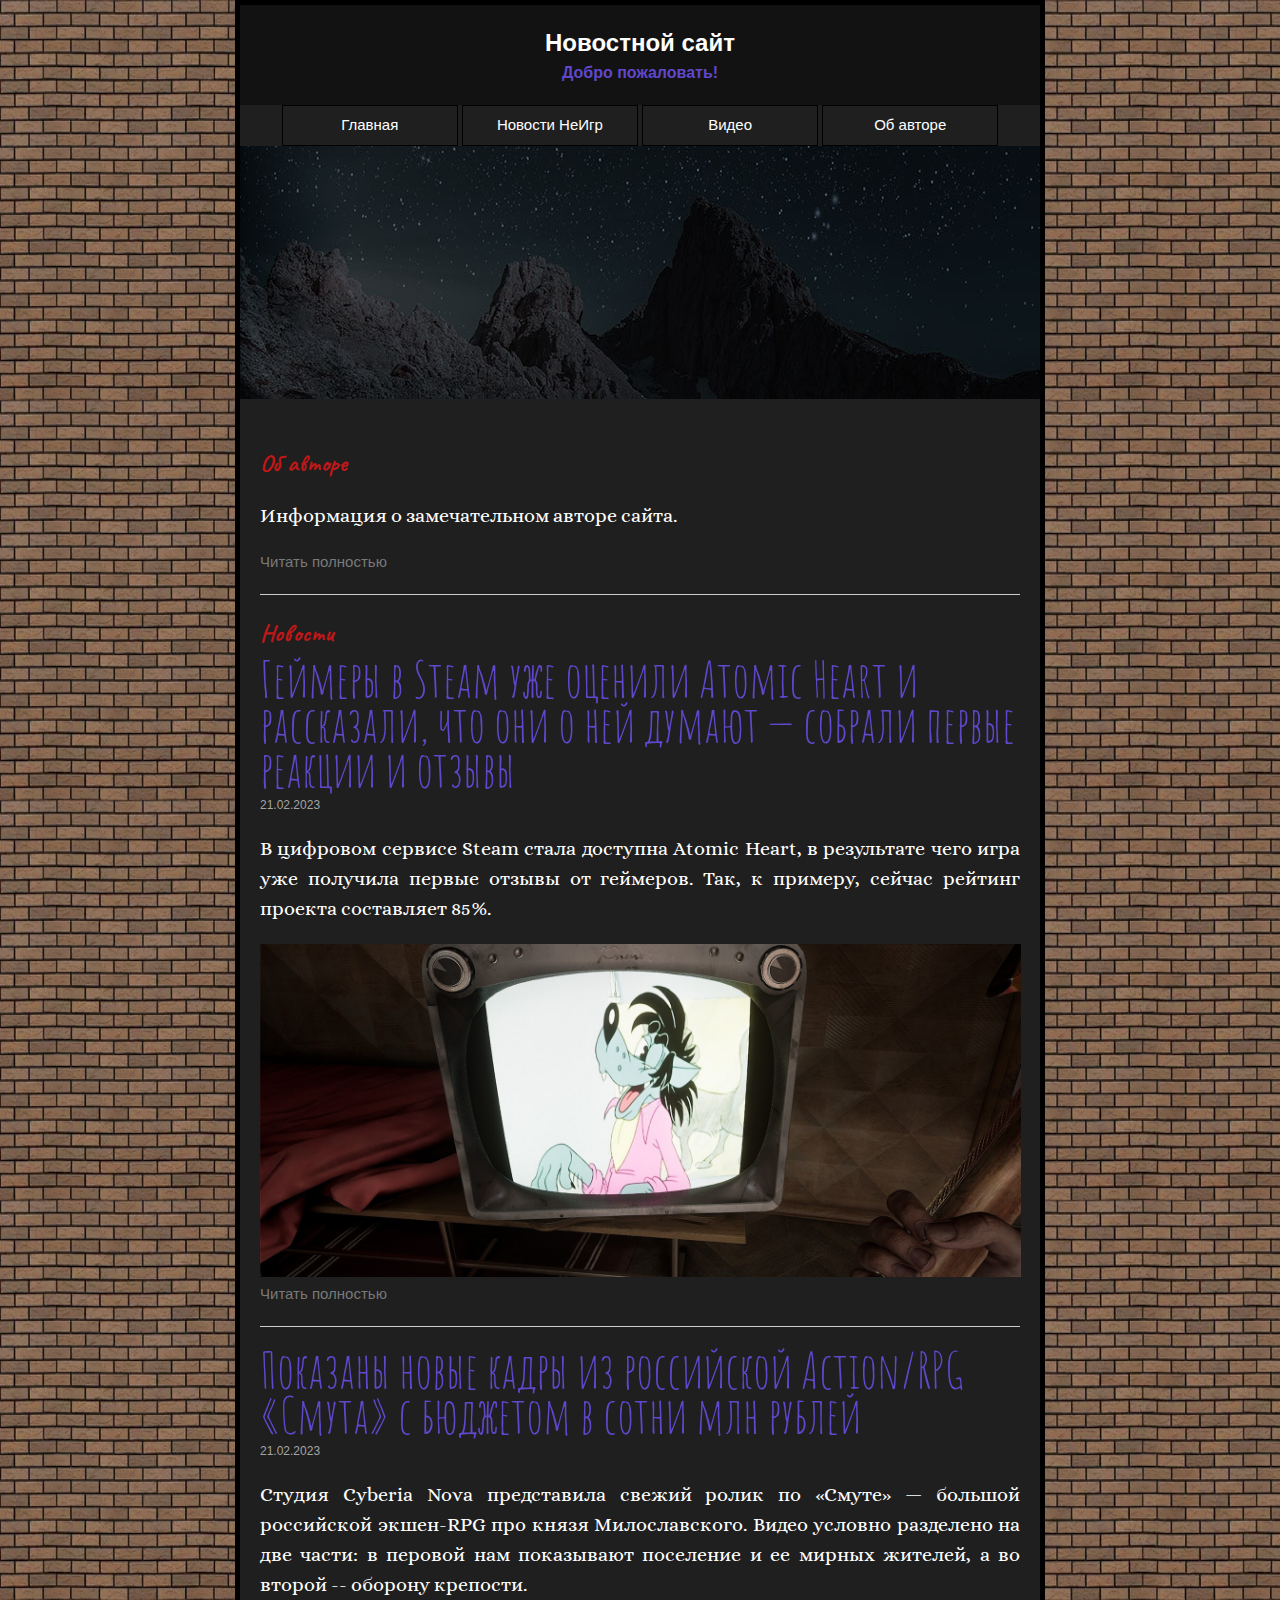
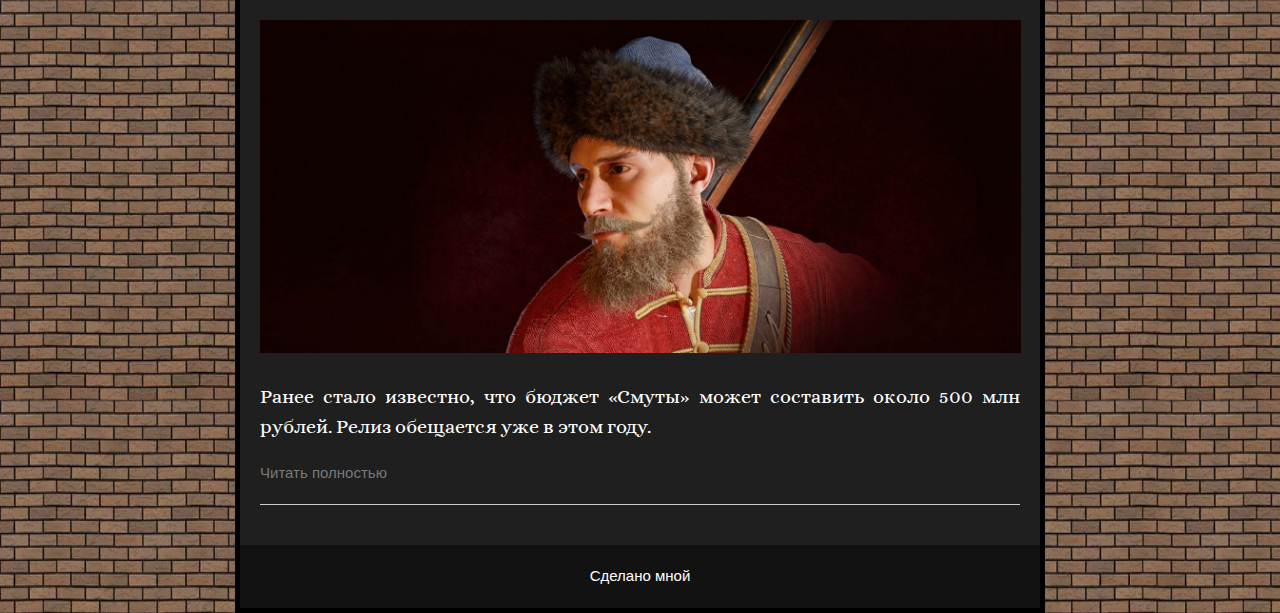
==== index.html @ 49267dcd "first commit" ====
<!DOCTYPE html>
<html lang="en">
<head>
    <meta charset="UTF-8">
    <meta http-equiv="X-UA-Compatible" content="IE=edge">
    <meta name="viewport" content="width=device-width, initial-scale=1.0">
    <link rel="preconnect" href="https://fonts.googleapis.com">
    <link rel="preconnect" href="https://fonts.gstatic.com" crossorigin>
    <link href="https://fonts.googleapis.com/css2?family=Alice&family=Amatic+SC&family=Caveat:wght@700&display=swap" rel="stylesheet">
    <link rel="stylesheet" href="style.css">
    <title>Новостной сайт</title>
</head>
<body>
    <div class="container">
        <div class="upper-block">
            <div class="header">
                <h1 class="header-title">Новостной сайт</h1>
                <h2 class="header-subtitle">Добро пожаловать!</h2>
            </div>
            <div class="nav">
                <a class="nav-link" href="index.html">Главная</a>
                <a class="nav-link" href="page/news.html">Новости НеИгр</a>
                <a class="nav-link" href="page/video.html">Видео</a>
                <a class="nav-link" href="page/author.html">Об авторе</a>
            </div>
        </div>
        <img src="image/intro.jpg" alt="photo" class="image-photo">
        <div class="content">
            
            <h3 class="content-title">Об авторе</h3>
            <div class="article">
                <div class="article-text">
                    <p>Информация о замечательном авторе сайта.</p>
                </div>
                <a href="page/author.html" class="read-more">Читать полностью</a>
            </div>

            <h3 class="content-title">Новости</h3>
            <div class="article">
                <h4 class="article-title">Геймеры в Steam уже оценили Atomic Heart и рассказали, что они о ней думают — собрали первые реакции и отзывы</h4>
                <div class="article-date">21.02.2023</div>
                <div class="article-text">
                    <p>В цифровом сервисе Steam стала доступна Atomic Heart, в результате чего игра уже получила первые отзывы от геймеров. Так, к примеру, сейчас рейтинг проекта составляет 85%.</p>
                </div>
                <img src="image/atomicheart.jpg" alt="AtomicHeart" class="game-photo">
                <a href="page/atomicheart.html" class="read-more" target="_blank">Читать полностью</a>
            </div>

            <div class="article">
                <h4 class="article-title">Показаны новые кадры из российской Action/RPG «Смута» с бюджетом в сотни млн рублей</h4>
                <div class="article-date">21.02.2023</div>
                <div class="article-text">
                    <p>Студия Cyberia Nova представила свежий ролик по «Смуте» — большой российской экшен-RPG про князя Милославского. Видео условно разделено на две части: в перовой нам показывают поселение и ее мирных жителей, а во второй -- оборону крепости.</p>
                    <img src="image/Smuta.jpg" alt="smuta" class="game-photo">
                    <p>Ранее стало известно, что бюджет «Смуты» может составить около 500 млн рублей. Релиз обещается уже в этом году.</p>
                </div>
                <a href="page/smuta.html" class="read-more" target="_blank">Читать полностью</a>
            </div>
        </div>
        <footer class="footer">Сделано мной</footer>
    </div>
</body>
</html>
---- style.css ----
@font-face {
    font-family: "Caveat";
    src: url(fonts/Caveat/static/Caveat-Bold.ttf) format("ttf");
}

@font-face {
    font-family: "Alice";
    src: url(fonts/Alice/Alice-Regular.ttf);
}

@font-face {
    font-family: "Amatic_SC";
    src: url(fonts/Amatic_SC/AmaticSC-Regular.ttf);
}

body {
    margin: 0;
    font-family: Arial, sans-serif;
    font-size: 15px;
    line-height: 1.5;
    color: #fff;
    background-color: #1F1F1F;
    background-image: url('image/background.jpg');
    background-size: 400px 400px;
}

.container {
    width: 800px;
    margin: 0 auto;
    border: 5px solid #000;
    background-color: #1F1F1F;
}

.header {
    padding: 20px;
    background-color: #121212;
}

.header-title {
    margin: 0;
    font-size: 24px;
    color: #fff;
    text-align: center;
}

.header-subtitle {
    margin: 0;
    font-size: 16px;
    color: #6047cc;
    text-align: center;
}

.nav {
    text-align: center;
}

.nav-link {
    display: inline-block;
    padding: 8px 12px;
    text-decoration: none;
    color: #fff;
    border: 1px solid #000;
    transition: background-color .2s linear;
    width: 150px;
}

.nav-link:hover {
    background-color: #423e3e;
    transition: background-color .2s linear;
}

.content {
    padding: 20px;
}

.content-title {
    font-family: 'Caveat', cursive;
    font-weight: 700;
    margin: 20px 0 0 0;
    font-size: 24px;
    color: #c01818
}

.read-more {
    text-decoration: none;
    color: #797979;
}

.read-more:hover {
    text-decoration: underline;
    transition: text-decoration .2s linear;
}

.article-text {
    font-family: 'Alice', serif;
    font-weight: 400;
    text-align: justify;
    font-size: 20px;
}

.article-title {
    font-family: 'Amatic SC', cursive;
    margin: 5px 0 5px 0;
    font-weight: 400;
    color: #6047cc;
    font-size: 50px;
    line-height: 0.9;
}

.article {
    margin-bottom: 20px;
    padding-bottom: 20px;
    border-bottom: 1px solid #ccc;
}

.article-date {
    font-size: 12px;
    color: #a4a4a4;
}

.footer {
    padding: 20px;
    background-color: #121212;
    color: #fff;
    text-align: center;
}

.main-photo {
    border-bottom: 3px solid black;
}

.game-photo {
    height: 333px;
}

.wife-photo {
    height: 506px;
}

.lawyer-photo {
    height: 509px;
}

.footer {
    margin: 0
}

.video {
    height: 406px;
}
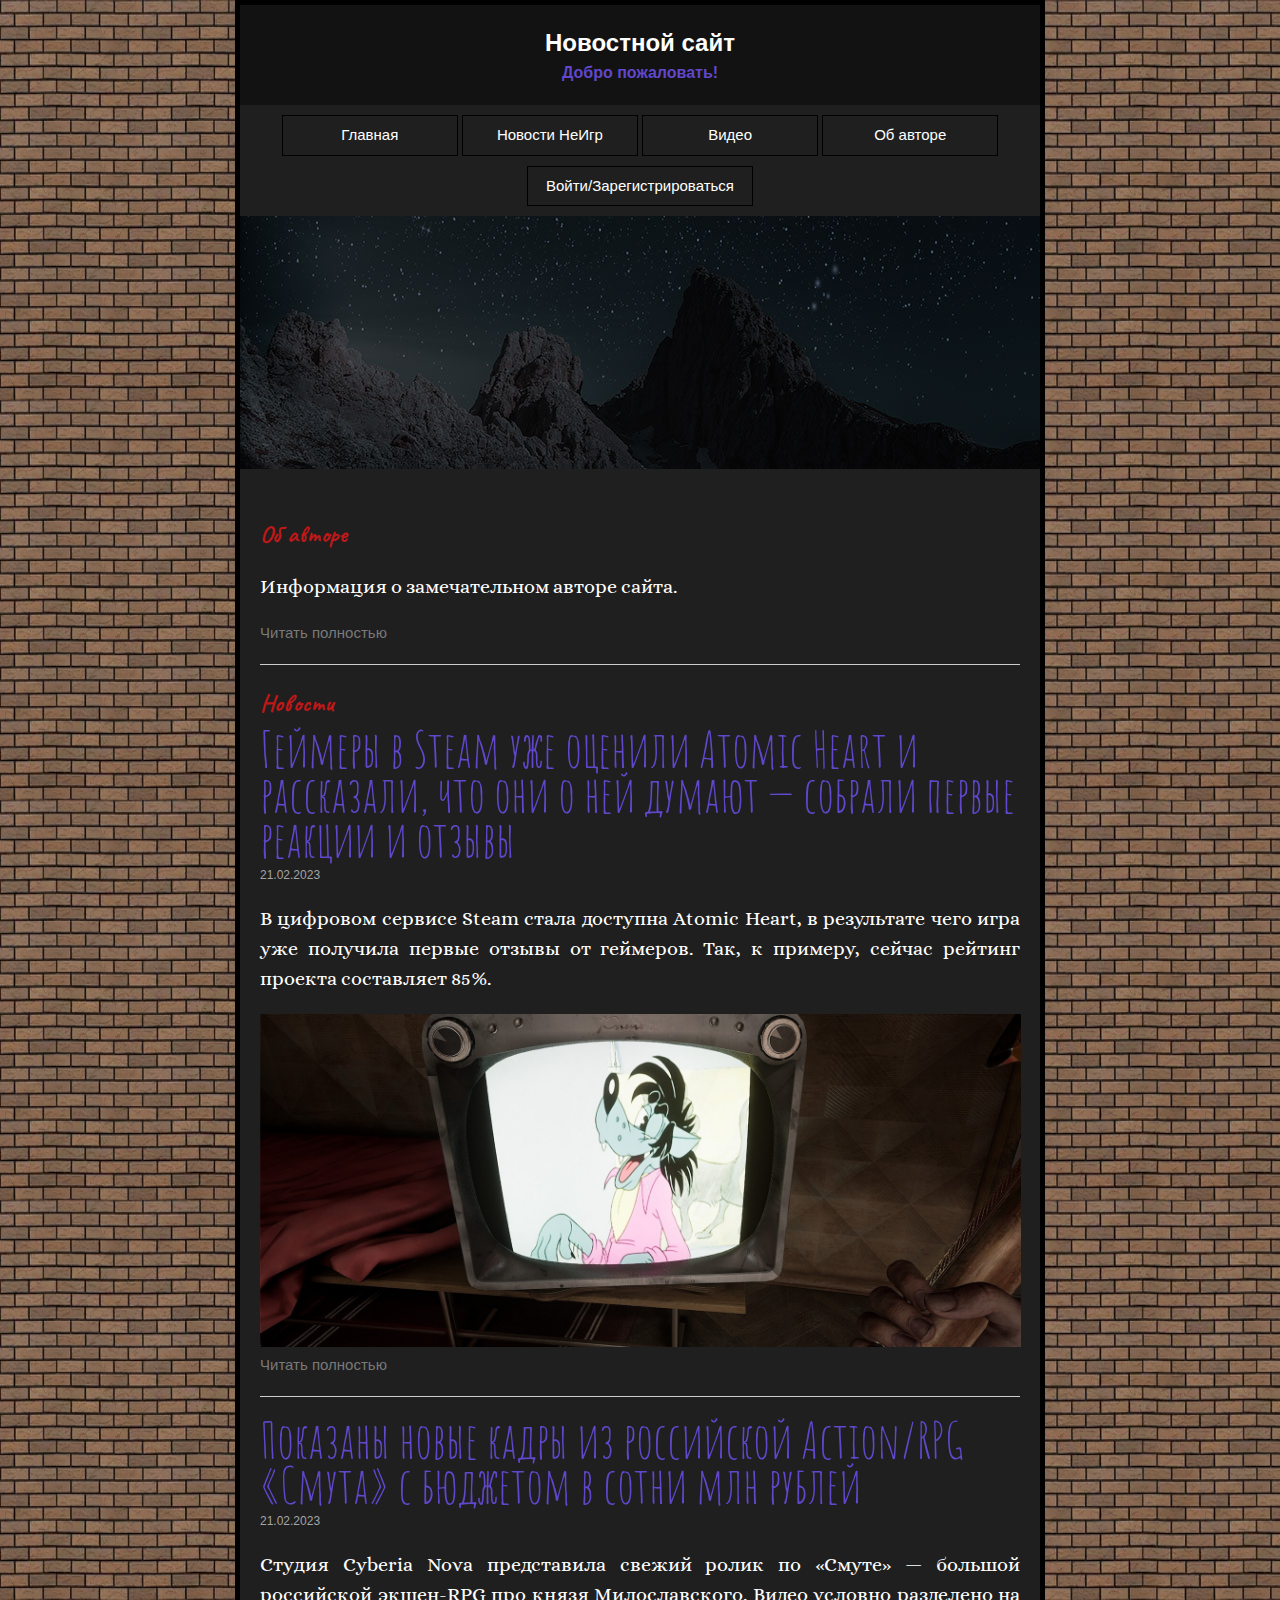
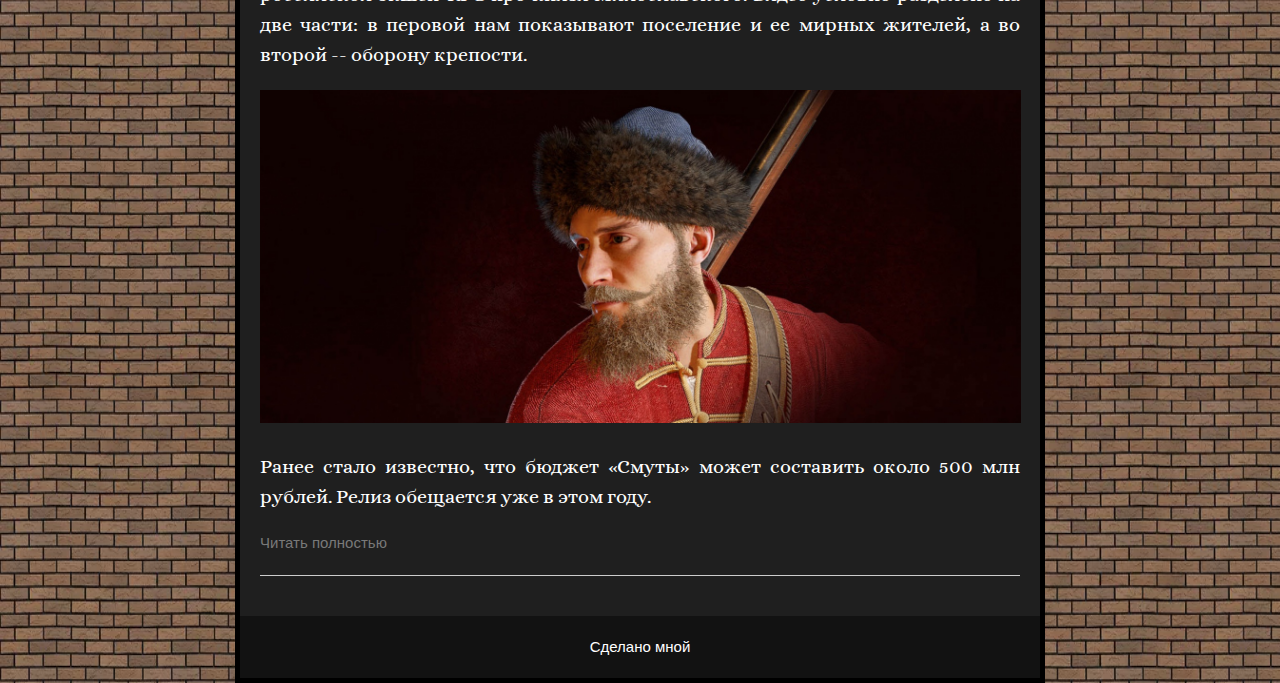
==== commit 9c9fdf2d: "my changes" ====
--- a/index.html
+++ b/index.html
@@ -22,6 +22,7 @@
                 <a class="nav-link" href="page/news.html">Новости НеИгр</a>
                 <a class="nav-link" href="page/video.html">Видео</a>
                 <a class="nav-link" href="page/author.html">Об авторе</a>
+                <a class="nav-link-reg" href="page/reg.html">Войти/Зарегистрироваться</a>
             </div>
         </div>
         <img src="image/intro.jpg" alt="photo" class="image-photo">
--- a/style.css
+++ b/style.css
@@ -52,6 +52,7 @@
 
 .nav {
     text-align: center;
+    margin: 10px 0 0 0;
 }
 
 .nav-link {
@@ -62,6 +63,23 @@
     border: 1px solid #000;
     transition: background-color .2s linear;
     width: 150px;
+    margin-bottom: 10px;
+}
+
+.nav-link-reg {
+    display: inline-block;
+    padding: 8px 12px;
+    text-decoration: none;
+    color: #fff;
+    border: 1px solid #000;
+    transition: background-color .2s linear;
+    width: 200px;
+    margin-bottom: 10px;
+}
+
+.nav-link-reg:hover {
+    background-color: #423e3e;
+    transition: background-color .2s linear;
 }
 
 .nav-link:hover {
@@ -147,4 +165,33 @@
 
 .video {
     height: 406px;
+}
+
+.form-title {
+    text-align: center;
+    border: 5px solid black;
+    margin: 0 100px;
+    padding: 0 20px 0 20px;
+}
+
+.reg-inputs {
+    margin: 10px 313px 0 313px;
+}
+
+.reg-select {
+    margin: 0px 313px;
+}
+
+.input {
+    margin: 10px 0;
+}
+
+.textarea {
+    margin: 10px 0;
+    width: 172px;
+    height: 96px;
+}
+
+.reg-choose {
+    margin: 10px 313px 0 313px;;
 }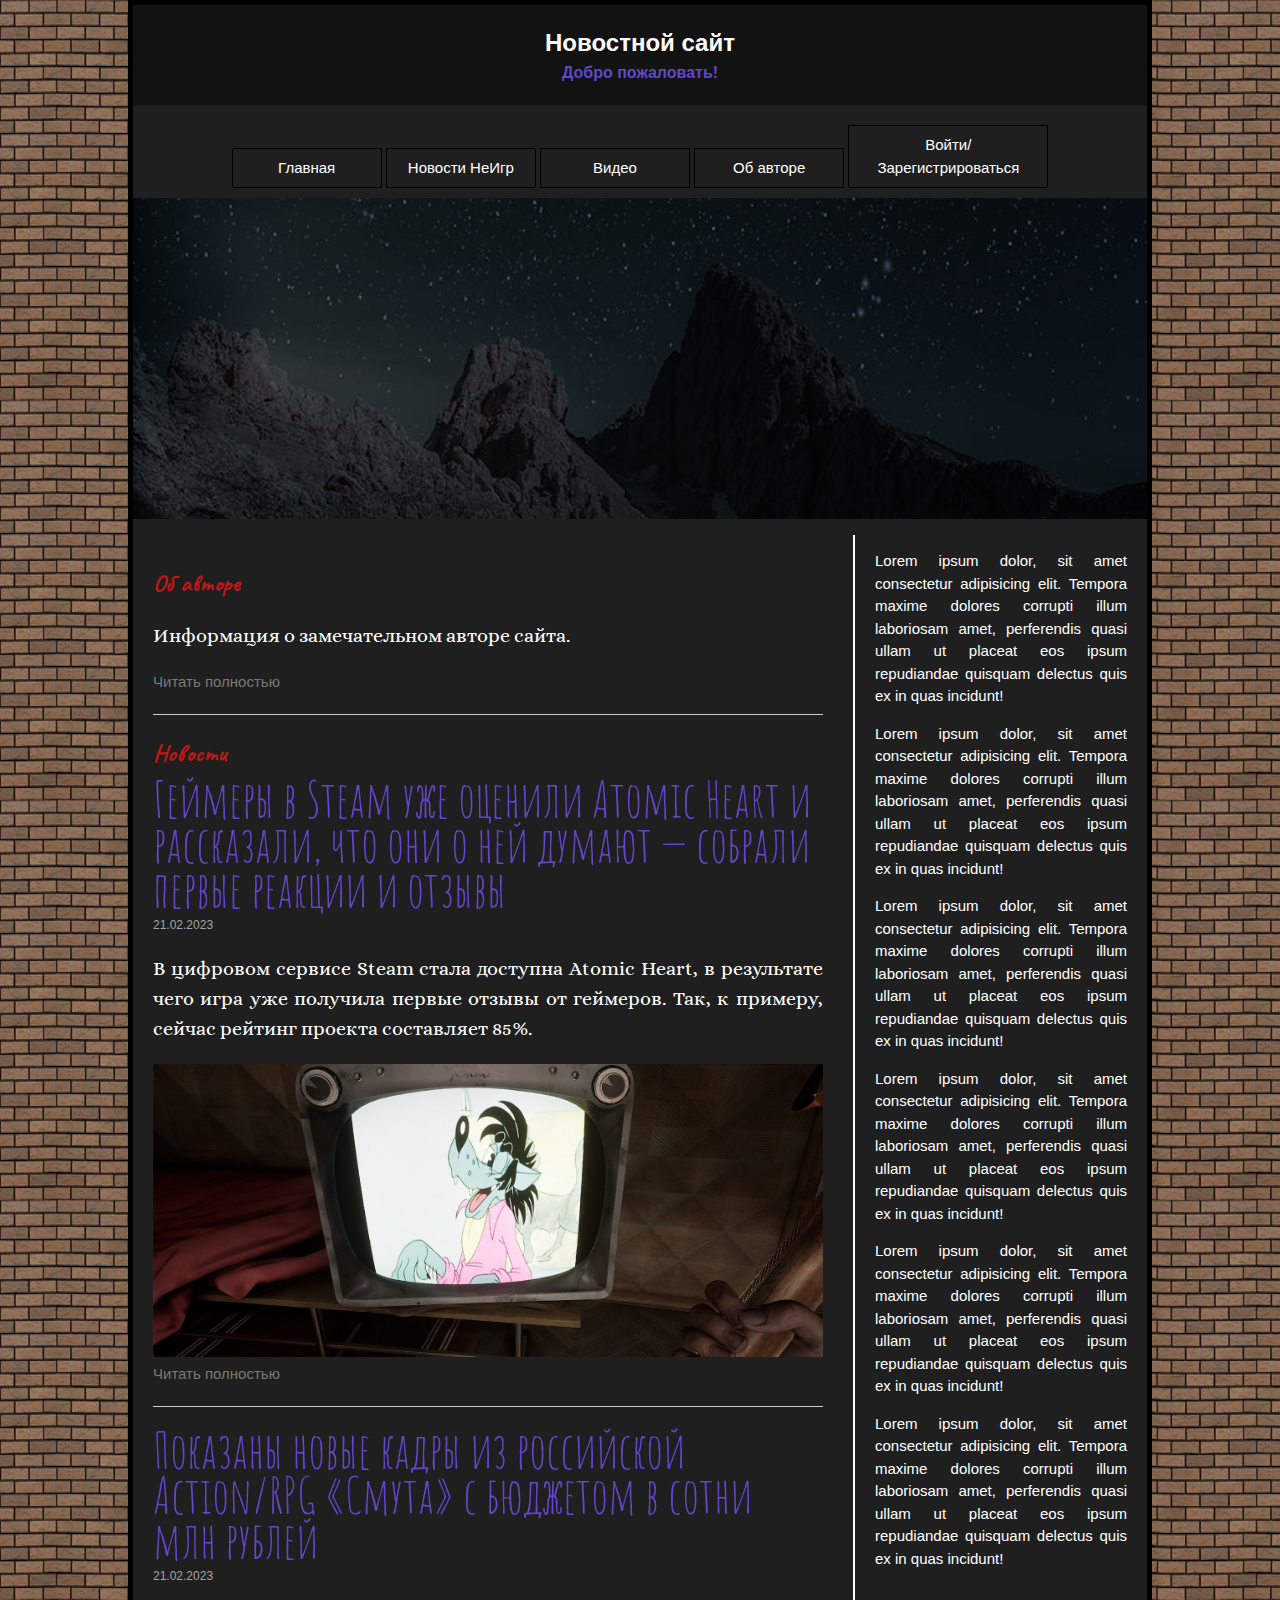
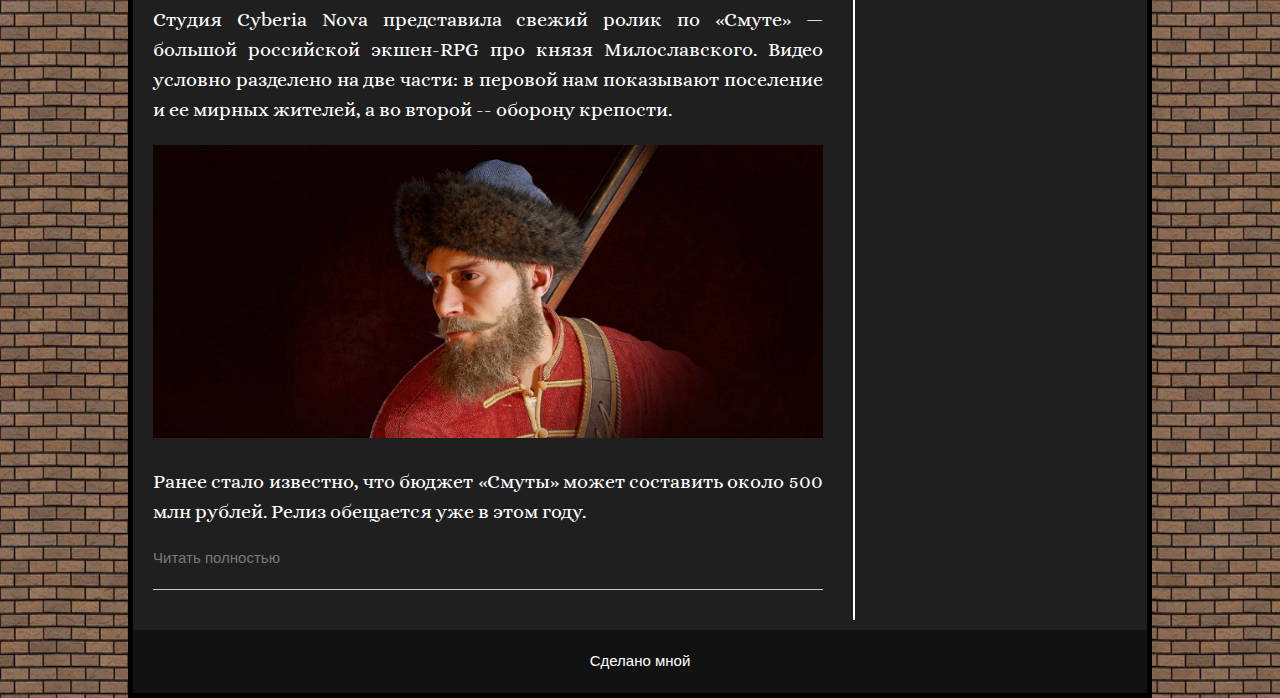
==== commit c3956b2d: "Добавил side-bar" ====
--- a/index.html
+++ b/index.html
@@ -1,15 +1,18 @@
 <!DOCTYPE html>
 <html lang="en">
+
 <head>
     <meta charset="UTF-8">
     <meta http-equiv="X-UA-Compatible" content="IE=edge">
     <meta name="viewport" content="width=device-width, initial-scale=1.0">
     <link rel="preconnect" href="https://fonts.googleapis.com">
     <link rel="preconnect" href="https://fonts.gstatic.com" crossorigin>
-    <link href="https://fonts.googleapis.com/css2?family=Alice&family=Amatic+SC&family=Caveat:wght@700&display=swap" rel="stylesheet">
+    <link href="https://fonts.googleapis.com/css2?family=Alice&family=Amatic+SC&family=Caveat:wght@700&display=swap"
+        rel="stylesheet">
     <link rel="stylesheet" href="style.css">
     <title>Новостной сайт</title>
 </head>
+
 <body>
     <div class="container">
         <div class="upper-block">
@@ -26,39 +29,56 @@
             </div>
         </div>
         <img src="image/intro.jpg" alt="photo" class="image-photo">
-        <div class="content">
-            
-            <h3 class="content-title">Об авторе</h3>
-            <div class="article">
-                <div class="article-text">
-                    <p>Информация о замечательном авторе сайта.</p>
+        <div class="main">
+            <div class="content">
+
+                <h3 class="content-title">Об авторе</h3>
+                <div class="article">
+                    <div class="article-text">
+                        <p>Информация о замечательном авторе сайта.</p>
+                    </div>
+                    <a href="page/author.html" class="read-more">Читать полностью</a>
                 </div>
-                <a href="page/author.html" class="read-more">Читать полностью</a>
+
+                <h3 class="content-title">Новости</h3>
+                <div class="article">
+                    <h4 class="article-title">Геймеры в Steam уже оценили Atomic Heart и рассказали, что они о ней
+                        думают — собрали первые реакции и отзывы</h4>
+                    <div class="article-date">21.02.2023</div>
+                    <div class="article-text">
+                        <p>В цифровом сервисе Steam стала доступна Atomic Heart, в результате чего игра уже получила
+                            первые отзывы от геймеров. Так, к примеру, сейчас рейтинг проекта составляет 85%.</p>
+                    </div>
+                    <img src="image/atomicheart.jpg" alt="AtomicHeart" class="game-photo">
+                    <a href="page/atomicheart.html" class="read-more" target="_blank">Читать полностью</a>
+                </div>
+
+                <div class="article">
+                    <h4 class="article-title">Показаны новые кадры из российской Action/RPG «Смута» с бюджетом в сотни
+                        млн рублей</h4>
+                    <div class="article-date">21.02.2023</div>
+                    <div class="article-text">
+                        <p>Студия Cyberia Nova представила свежий ролик по «Смуте» — большой российской экшен-RPG про
+                            князя Милославского. Видео условно разделено на две части: в перовой нам показывают
+                            поселение и ее мирных жителей, а во второй -- оборону крепости.</p>
+                        <img src="image/Smuta.jpg" alt="smuta" class="game-photo">
+                        <p>Ранее стало известно, что бюджет «Смуты» может составить около 500 млн рублей. Релиз
+                            обещается уже в этом году.</p>
+                    </div>
+                    <a href="page/smuta.html" class="read-more" target="_blank">Читать полностью</a>
+                </div>
             </div>
-
-            <h3 class="content-title">Новости</h3>
-            <div class="article">
-                <h4 class="article-title">Геймеры в Steam уже оценили Atomic Heart и рассказали, что они о ней думают — собрали первые реакции и отзывы</h4>
-                <div class="article-date">21.02.2023</div>
-                <div class="article-text">
-                    <p>В цифровом сервисе Steam стала доступна Atomic Heart, в результате чего игра уже получила первые отзывы от геймеров. Так, к примеру, сейчас рейтинг проекта составляет 85%.</p>
-                </div>
-                <img src="image/atomicheart.jpg" alt="AtomicHeart" class="game-photo">
-                <a href="page/atomicheart.html" class="read-more" target="_blank">Читать полностью</a>
-            </div>
-
-            <div class="article">
-                <h4 class="article-title">Показаны новые кадры из российской Action/RPG «Смута» с бюджетом в сотни млн рублей</h4>
-                <div class="article-date">21.02.2023</div>
-                <div class="article-text">
-                    <p>Студия Cyberia Nova представила свежий ролик по «Смуте» — большой российской экшен-RPG про князя Милославского. Видео условно разделено на две части: в перовой нам показывают поселение и ее мирных жителей, а во второй -- оборону крепости.</p>
-                    <img src="image/Smuta.jpg" alt="smuta" class="game-photo">
-                    <p>Ранее стало известно, что бюджет «Смуты» может составить около 500 млн рублей. Релиз обещается уже в этом году.</p>
-                </div>
-                <a href="page/smuta.html" class="read-more" target="_blank">Читать полностью</a>
+            <div class="side-bar">
+                <P>Lorem ipsum dolor, sit amet consectetur adipisicing elit. Tempora maxime dolores corrupti illum laboriosam amet, perferendis quasi ullam ut placeat eos ipsum repudiandae quisquam delectus quis ex in quas incidunt!</P>
+                <P>Lorem ipsum dolor, sit amet consectetur adipisicing elit. Tempora maxime dolores corrupti illum laboriosam amet, perferendis quasi ullam ut placeat eos ipsum repudiandae quisquam delectus quis ex in quas incidunt!</P>
+                <P>Lorem ipsum dolor, sit amet consectetur adipisicing elit. Tempora maxime dolores corrupti illum laboriosam amet, perferendis quasi ullam ut placeat eos ipsum repudiandae quisquam delectus quis ex in quas incidunt!</P>
+                <P>Lorem ipsum dolor, sit amet consectetur adipisicing elit. Tempora maxime dolores corrupti illum laboriosam amet, perferendis quasi ullam ut placeat eos ipsum repudiandae quisquam delectus quis ex in quas incidunt!</P>
+                <P>Lorem ipsum dolor, sit amet consectetur adipisicing elit. Tempora maxime dolores corrupti illum laboriosam amet, perferendis quasi ullam ut placeat eos ipsum repudiandae quisquam delectus quis ex in quas incidunt!</P>
+                <P>Lorem ipsum dolor, sit amet consectetur adipisicing elit. Tempora maxime dolores corrupti illum laboriosam amet, perferendis quasi ullam ut placeat eos ipsum repudiandae quisquam delectus quis ex in quas incidunt!</P>
             </div>
         </div>
         <footer class="footer">Сделано мной</footer>
     </div>
 </body>
+
 </html>--- a/style.css
+++ b/style.css
@@ -11,6 +11,11 @@
 @font-face {
     font-family: "Amatic_SC";
     src: url(fonts/Amatic_SC/AmaticSC-Regular.ttf);
+}
+
+* {
+    box-sizing: border-box;
+    outline: none;
 }
 
 body {
@@ -25,10 +30,23 @@
 }
 
 .container {
-    width: 800px;
+    width: 1024px;
     margin: 0 auto;
     border: 5px solid #000;
     background-color: #1F1F1F;
+}
+
+.main {
+    display: flex;
+    justify-content: space-between;
+}
+
+.side-bar {
+    width: 29%;
+    border-left: 2px solid white;
+    margin: 10px 0;
+    padding: 0 20px;
+    text-align: justify;
 }
 
 .header {
@@ -50,6 +68,10 @@
     text-align: center;
 }
 
+.image-photo {
+    width: 100%;
+}
+
 .nav {
     text-align: center;
     margin: 10px 0 0 0;
@@ -74,7 +96,7 @@
     border: 1px solid #000;
     transition: background-color .2s linear;
     width: 200px;
-    margin-bottom: 10px;
+    margin: 10px 0px;
 }
 
 .nav-link-reg:hover {
@@ -88,7 +110,17 @@
 }
 
 .content {
+    width: 70%;
     padding: 20px;
+}
+
+.reg .content {
+    width: 100%;
+}
+
+.content img {
+    width: 100%;
+    height: auto;
 }
 
 .content-title {
@@ -147,7 +179,7 @@
     border-bottom: 3px solid black;
 }
 
-.game-photo {
+.game-photo {;
     height: 333px;
 }
 
@@ -164,34 +196,98 @@
 }
 
 .video {
+    width: 100%;
     height: 406px;
 }
 
 .form-title {
     text-align: center;
-    border: 5px solid black;
+    border-bottom: 5px solid black;
     margin: 0 100px;
-    padding: 0 20px 0 20px;
+    padding: 10px 20px 15px 20px;
 }
 
 .reg-inputs {
-    margin: 10px 313px 0 313px;
+    margin: 15px auto 10px auto;
+    display: flex;
+    flex-direction: column;
+    max-width: 280px;
 }
 
 .reg-select {
-    margin: 0px 313px;
+    margin: 0px auto;
+    width: 100%;
+    max-width: 280px;
+}
+
+.reg-select select {
+    width: 100%;
+    padding: 5px;
+    text-align: center;
+    border: 1px solid #444;
+    background: linear-gradient(#333, #222);
+    color: #fff;
+}
+
+.reg-select select option {
+    color: #000;
 }
 
 .input {
+    color: #FFFFFF;
     margin: 10px 0;
+    padding: 8px 15px;
+    text-align: center;
+    border: 1px solid #444;
+    background: linear-gradient(#333, #222);
+}
+
+input:focus,
+textarea:focus,
+.reg-select select:focus {
+    color: #339933;
+    box-shadow: 0 0 5px rgba(0, 255, 0, .2),
+        inset 0 0 5px rgba(0, 255, 0, .1);
+    background: linear-gradient(#333933, #222922);
+    animation: glow .8s ease-out infinite alternate;
+}
+
+@keyframes glow {
+    0% {
+        border-color: #339933;
+        box-shadow: 0 0 5px rgba(0, 255, 0, .2),
+            inset 0 0 5px rgba(0, 0, 0, .1);
+    }
+
+    100% {
+        border-color: #6f6;
+        box-shadow: 0 0 20px rgba(0, 255, 0, .6),
+            inset 0 0 10px rgba(0, 255, 0, .4);
+    }
 }
 
 .textarea {
-    margin: 10px 0;
-    width: 172px;
-    height: 96px;
+    margin: 10px auto;
+    width: 100%;
+    height: 100px;
+    resize: none;
+    padding: 5px;
+    font-family: arial, sans-serif;
+    text-align: center;
+    border: 1px solid #444;
+    background: linear-gradient(#333, #222);
+    color: #fff;
 }
 
 .reg-choose {
-    margin: 10px 313px 0 313px;;
+    margin: 20px auto 0 auto;
+    max-width: 280px;
+    text-align: center;
+}
+
+.reg-choose label {
+    padding: 5px;
+    border: 1px solid #444;
+    background: linear-gradient(#333, #222);
+    color: #fff;
 }